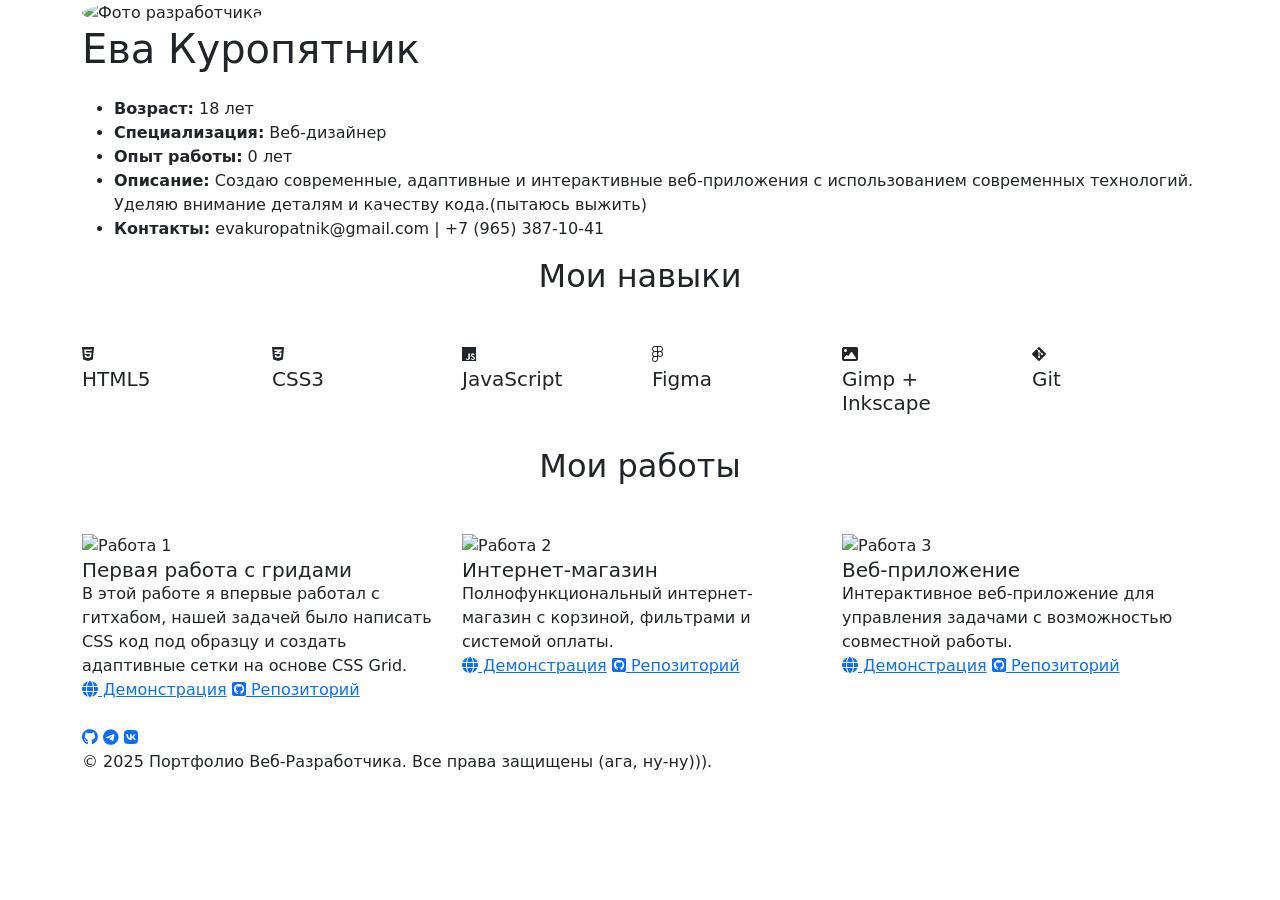
==== index.html @ 901a2a86 "Ева сделала измения" ====
<!DOCTYPE html>
<html lang="ru">
<head>
    <meta charset="UTF-8">
    <meta name="viewport" content="width=device-width, initial-scale=1.0">
    <title>Портфолио Веб-Разработчика</title>
    <!-- Bootstrap CSS -->
    <link href="https://cdn.jsdelivr.net/npm/bootstrap@5.3.0/dist/css/bootstrap.min.css" rel="stylesheet">
    <!-- Font Awesome для иконок -->
    <link rel="stylesheet" href="https://cdnjs.cloudflare.com/ajax/libs/font-awesome/6.4.0/css/all.min.css">
    <link rel="stylesheet" href="./css/style.css">
</head>
<body>
    <!-- Первый блок - информация о разработчике -->
    <section class="profile-section">
        <div class="container container-custom">
          <div>
            <img src="./img/profile.webp" alt="Фото разработчика" class="profile-img rounded-circle">
            <h1 class="mb-4">Ева Куропятник</h1>
          </div>
            <div class="profile-info">
                <ul>
                    <li><strong>Возраст:</strong> 18 лет</li>
                    <li><strong>Специализация:</strong> Веб-дизайнер</li>
                    <li><strong>Опыт работы:</strong> 0 лет</li>
                    <li><strong>Описание:</strong> Создаю современные, адаптивные и интерактивные веб-приложения с использованием современных технологий. Уделяю внимание деталям и качеству кода.(пытаюсь выжить)</li>
                    <li><strong>Контакты:</strong> evakuropatnik@gmail.com | +7 (965) 387-10-41</li>
                </ul>
            </div>
        </div>
    </section>

    <!-- Второй блок - навыки -->
    <section class="skills-section">
        <div class="container container-custom">
            <h2 class="text-center mb-5">Мои навыки</h2>
            <div class="row">
                <!-- Элементы навыков - можно добавлять новые -->
                <div class="col-lg-2 col-md-4 col-6 mb-4">
                    <div class="skill-item">
                        <div class="skill-icon">
                            <i class="fab fa-html5"></i>
                        </div>
                        <h5>HTML5</h5>
                    </div>
                </div>
                <div class="col-lg-2 col-md-4 col-6 mb-4">
                    <div class="skill-item">
                        <div class="skill-icon">
                            <i class="fab fa-css3-alt"></i>
                        </div>
                        <h5>CSS3</h5>
                    </div>
                </div>
                <div class="col-lg-2 col-md-4 col-6 mb-4">
                    <div class="skill-item">
                        <div class="skill-icon">
                            <i class="fab fa-js"></i>
                        </div>
                        <h5>JavaScript</h5>
                    </div>
                </div>
                <div class="col-lg-2 col-md-4 col-6 mb-4">
                    <div class="skill-item">
                        <div class="skill-icon">
                            <i class="fa-brands fa-figma"></i>
                        </div>
                        <h5>Figma</h5>
                    </div>
                </div>
                <div class="col-lg-2 col-md-4 col-6 mb-4">
                    <div class="skill-item">
                        <div class="skill-icon">
                            <i class="fa-solid fa-image"></i>
                        </div>
                        <h5>Gimp + Inkscape</h5>
                    </div>
                </div>
                <div class="col-lg-2 col-md-4 col-6 mb-4">
                    <div class="skill-item">
                        <div class="skill-icon">
                            <i class="fab fa-git-alt"></i>
                        </div>
                        <h5>Git</h5>
                    </div>
                </div>
                <!-- Можно добавлять новые навыки по такому же шаблону -->
                 <!-- Иконки добавляются при помощи Font Awesome: https://fontawesome.com/ -->
            </div>
        </div>
    </section>

    <!-- Третий блок - работы -->
    <section class="portfolio-section">
        <div class="container container-custom">
            <h2 class="text-center mb-5">Мои работы</h2>
            <div class="row">
                <!-- Элементы работ - можно добавлять новые -->
                <div class="col-lg-4 col-md-6 mb-4 portfolio-item">
                    <div class="portfolio-card">
                        <img src="./projects/task1-cssgrid-evakuropatnik-ctrl/img/bg.jfif" class="card-img-top portfolio-img" alt="Работа 1">
                        <div class="card-body">
                          <div>
                            <h5 class="card-title">Первая работа с гридами</h5>
                            <p class="card-text">В этой работе я впервые работал с гитхабом, нашей задачей было написать CSS код под образцу и создать адаптивные сетки на основе CSS Grid.</p>
                          </div>
                            <div class="portfolio-links">
                                <a href="./projects/task1-cssgrid-evakuropatnik-ctrl/example.html" class="portfolio-links_demo"><i class="fa-solid fa-globe"></i> Демонстрация</a>
                                <a href="https://github.com/NogCollege/task1-cssgrid-evakuropatnik-ctrl" class="portfolio-links_repo"><i class="fa-brands fa-square-github"></i> Репозиторий</a>
                            </div>
                        </div>
                    </div>
                </div>
                <div class="col-lg-4 col-md-6 mb-4 portfolio-item">
                    <div class="portfolio-card">
                        <img src="https://placehold.co/400x200" class="card-img-top portfolio-img" alt="Работа 2">
                        <div class="card-body">
                          <div>
                            <h5 class="card-title">Интернет-магазин</h5>
                            <p class="card-text">Полнофункциональный интернет-магазин с корзиной, фильтрами и системой оплаты.</p>
                          </div>
                            <div class="portfolio-links">
                                <a href="#" class="portfolio-links_demo"><i class="fa-solid fa-globe"></i> Демонстрация</a>
                                <a href="#" class="portfolio-links_repo"><i class="fa-brands fa-square-github"></i> Репозиторий</a>
                            </div>
                        </div>
                    </div>
                </div>
                <div class="col-lg-4 col-md-6 mb-4 portfolio-item">
                    <div class="portfolio-card">
                        <img src="https://placehold.co/400x200" class="card-img-top portfolio-img" alt="Работа 3">
                        <div class="card-body">
                          <div>
                            <h5 class="card-title">Веб-приложение</h5>
                            <p class="card-text">Интерактивное веб-приложение для управления задачами с возможностью совместной работы.</p>
                          </div>
                            <div class="portfolio-links">
                                <a href="#" class="portfolio-links_demo"><i class="fa-solid fa-globe"></i> Демонстрация</a>
                                <a href="#" class="portfolio-links_repo"><i class="fa-brands fa-square-github"></i> Репозиторий</a>
                            </div>
                        </div>
                    </div>
                </div>
                <!-- Можно добавлять новые работы по такому же шаблону -->
            </div>
        </div>
    </section>

    <!-- Футер -->
    <footer>
        <div class="container container-custom">
            <div class="social-links">
                <a href="#"><i class="fab fa-github"></i></a>
                <a href="#"><i class="fab fa-telegram"></i></a>
                <a href="#"><i class="fab fa-vk"></i></a>
            </div>
            <p>© 2025 Портфолио Веб-Разработчика. Все права защищены (ага, ну-ну))).</p>
        </div>
    </footer>

    <!-- Bootstrap JS и зависимости -->
    <script src="https://cdn.jsdelivr.net/npm/bootstrap@5.3.0/dist/js/bootstrap.bundle.min.js"></script>
    <!-- jQuery (если понадобится для дополнительного функционала) -->
    <script src="https://code.jquery.com/jquery-3.7.0.min.js"></script>
</body>
</html>
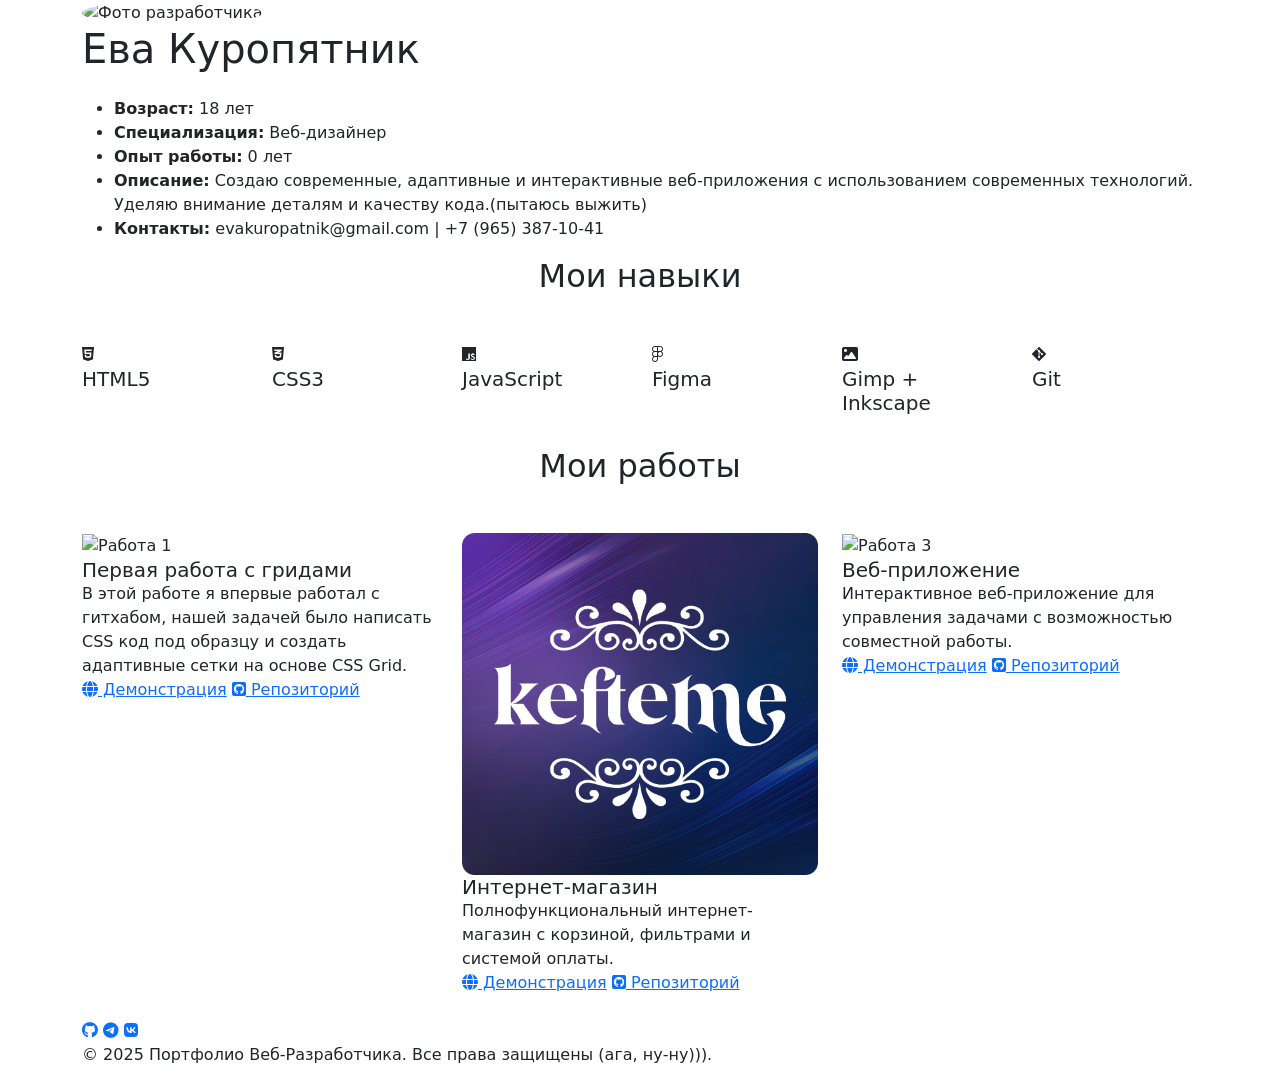
==== commit af7cd63f: "Добавила 2 работу" ====
--- a/index.html
+++ b/index.html
@@ -98,14 +98,14 @@
                 <!-- Элементы работ - можно добавлять новые -->
                 <div class="col-lg-4 col-md-6 mb-4 portfolio-item">
                     <div class="portfolio-card">
-                        <img src="./projects/task1-cssgrid-evakuropatnik-ctrl/img/bg.jfif" class="card-img-top portfolio-img" alt="Работа 1">
+                        <img src="./projects/task1-cssgrid/img/bg.jfif" class="card-img-top portfolio-img" alt="Работа 1">
                         <div class="card-body">
                           <div>
                             <h5 class="card-title">Первая работа с гридами</h5>
                             <p class="card-text">В этой работе я впервые работал с гитхабом, нашей задачей было написать CSS код под образцу и создать адаптивные сетки на основе CSS Grid.</p>
                           </div>
                             <div class="portfolio-links">
-                                <a href="./projects/task1-cssgrid-evakuropatnik-ctrl/example.html" class="portfolio-links_demo"><i class="fa-solid fa-globe"></i> Демонстрация</a>
+                                <a href="./projects/task1-cssgrid/index.html" class="portfolio-links_demo"><i class="fa-solid fa-globe"></i> Демонстрация</a>
                                 <a href="https://github.com/NogCollege/task1-cssgrid-evakuropatnik-ctrl" class="portfolio-links_repo"><i class="fa-brands fa-square-github"></i> Репозиторий</a>
                             </div>
                         </div>
@@ -113,14 +113,14 @@
                 </div>
                 <div class="col-lg-4 col-md-6 mb-4 portfolio-item">
                     <div class="portfolio-card">
-                        <img src="https://placehold.co/400x200" class="card-img-top portfolio-img" alt="Работа 2">
+                        <img src="./projects/Куропятник kefteme/img/about-logo.png" class="card-img-top portfolio-img" alt="Работа 2">
                         <div class="card-body">
                           <div>
                             <h5 class="card-title">Интернет-магазин</h5>
                             <p class="card-text">Полнофункциональный интернет-магазин с корзиной, фильтрами и системой оплаты.</p>
                           </div>
                             <div class="portfolio-links">
-                                <a href="#" class="portfolio-links_demo"><i class="fa-solid fa-globe"></i> Демонстрация</a>
+                                <a href="./projects/Куропятник kefteme/index.html" class="portfolio-links_demo"><i class="fa-solid fa-globe"></i> Демонстрация</a>
                                 <a href="#" class="portfolio-links_repo"><i class="fa-brands fa-square-github"></i> Репозиторий</a>
                             </div>
                         </div>
